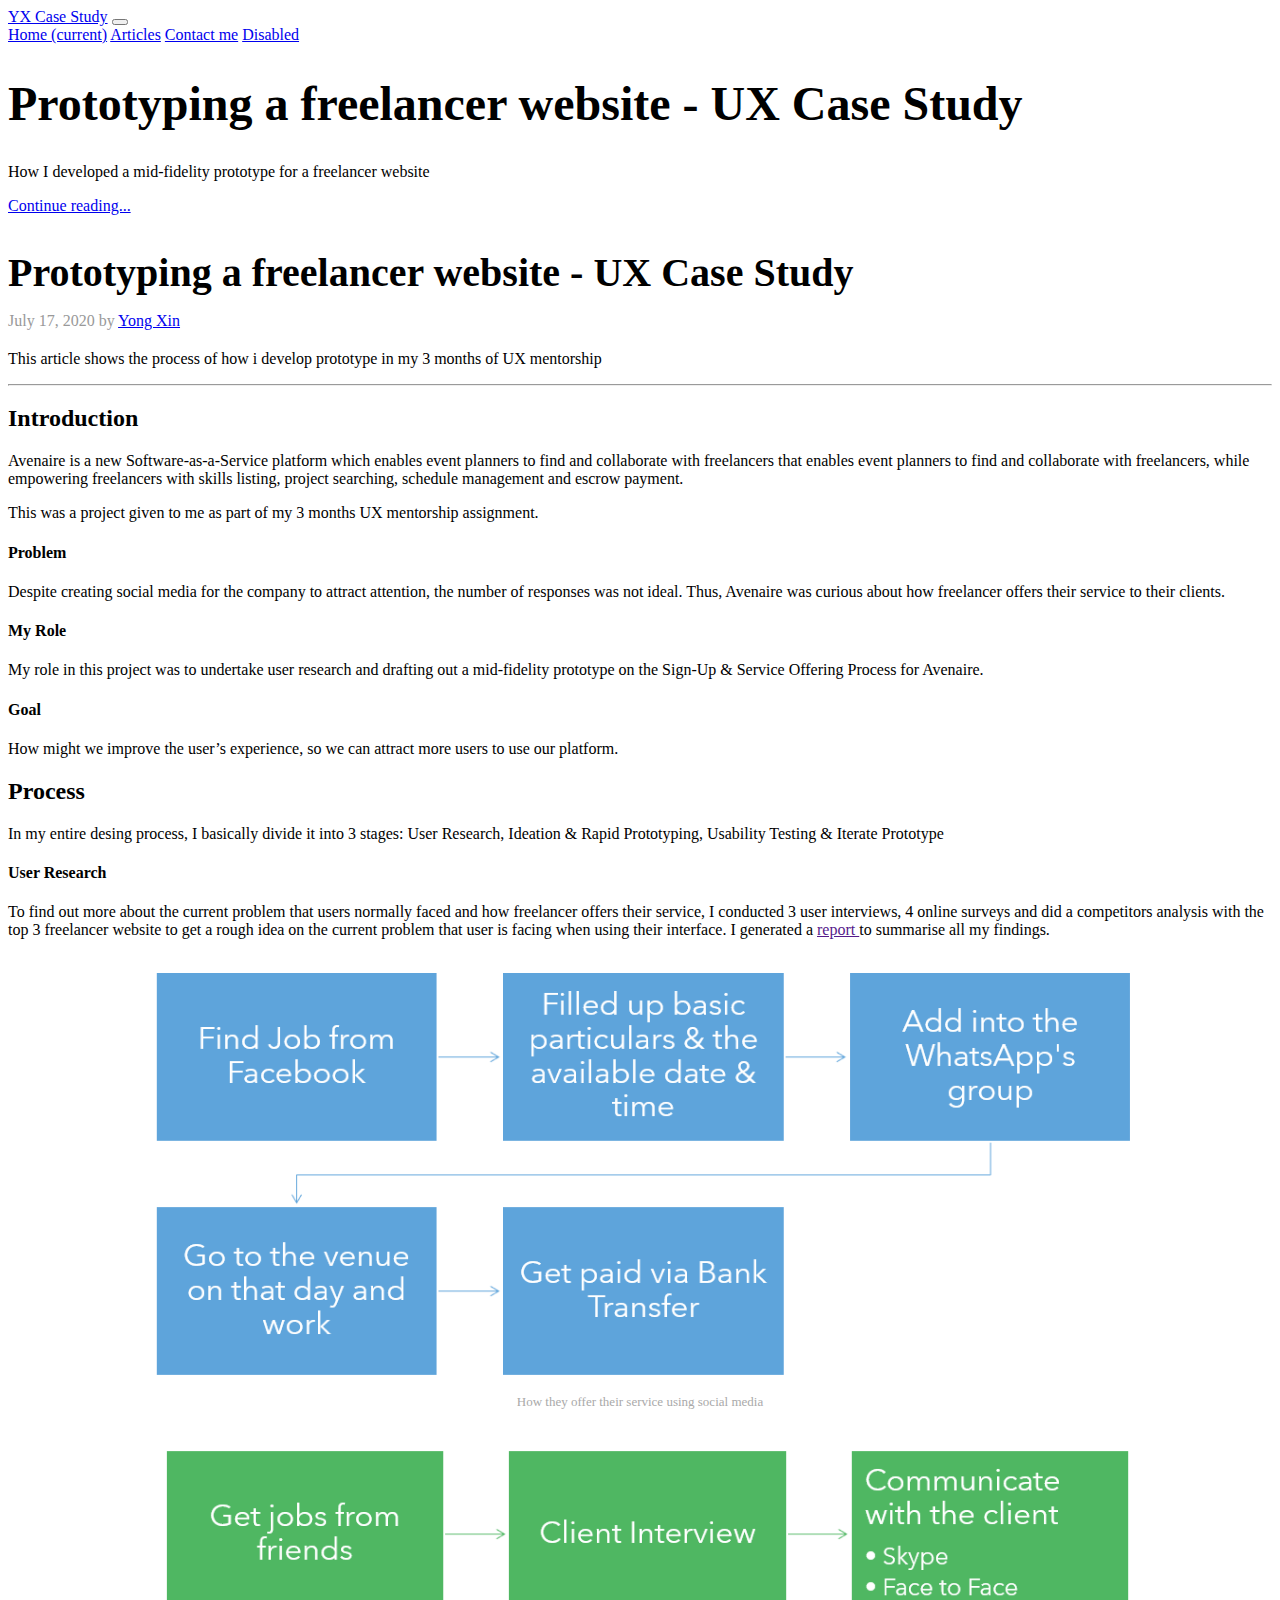
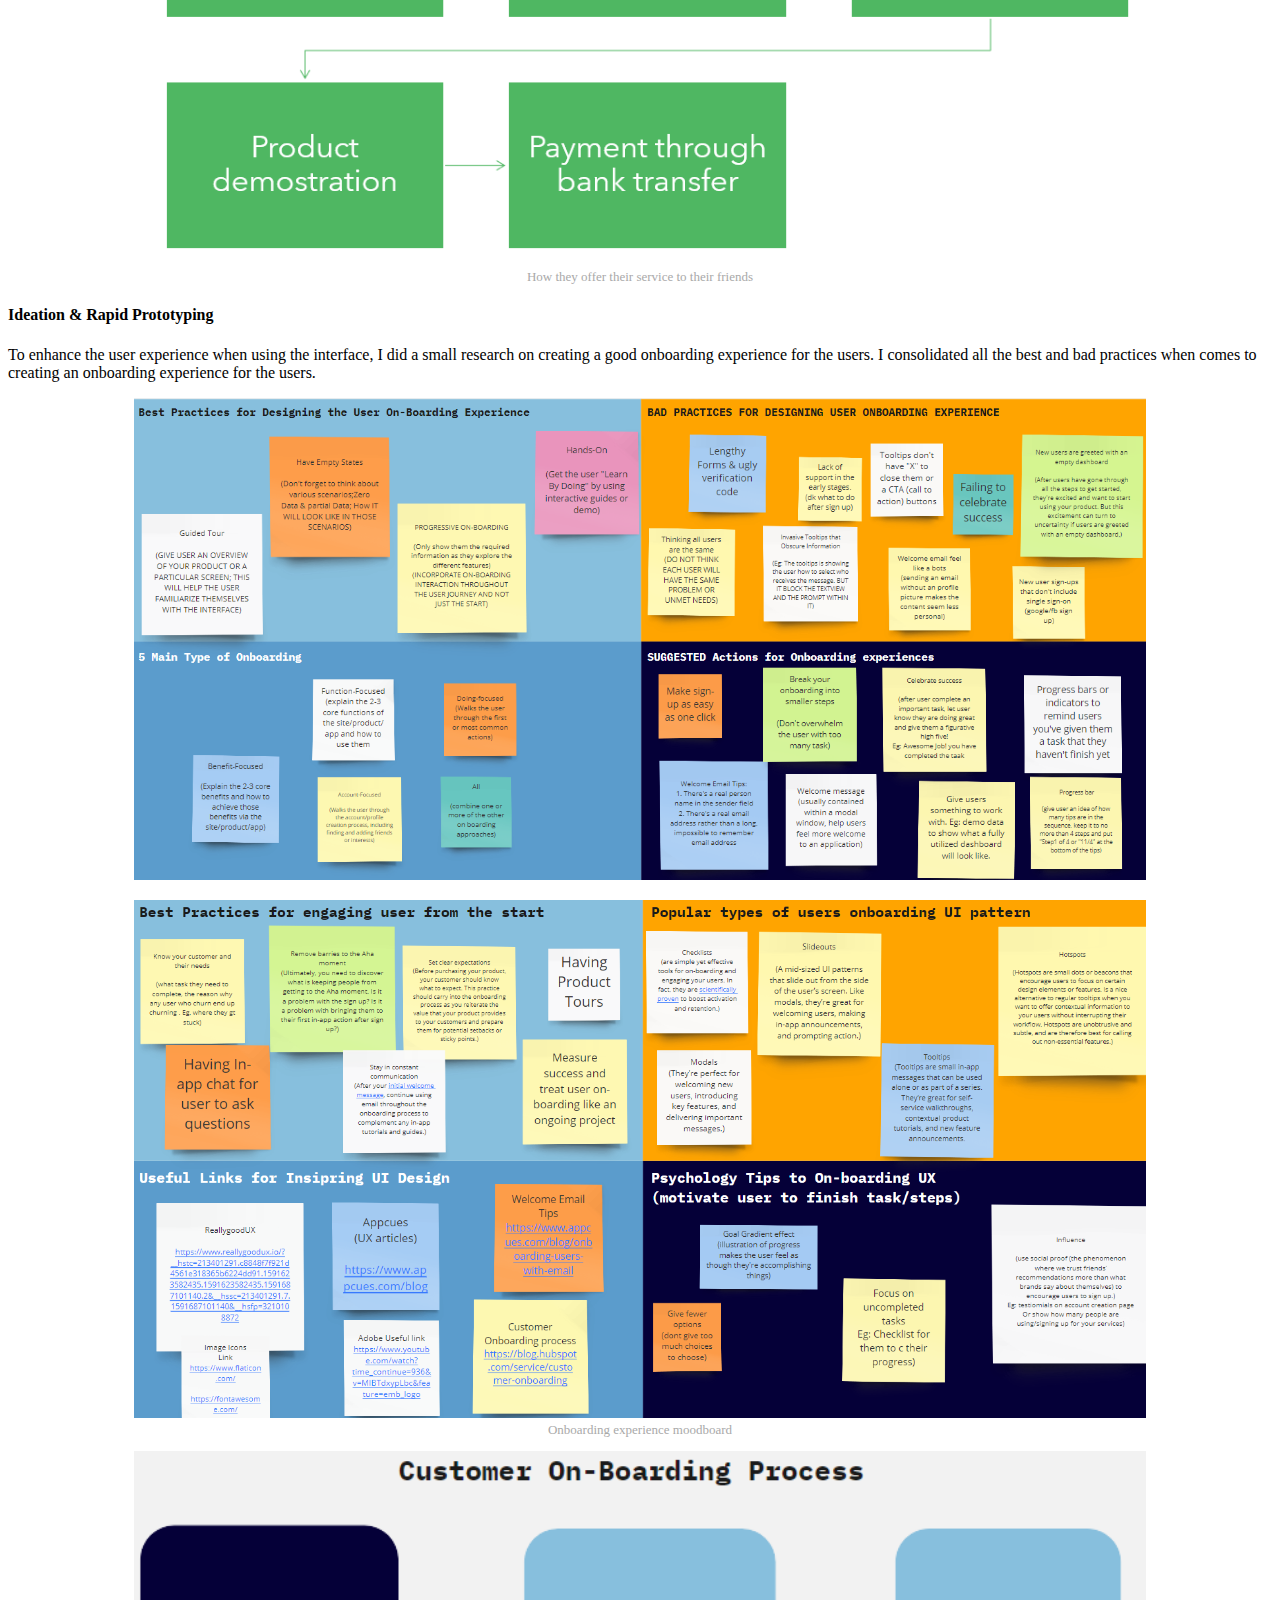
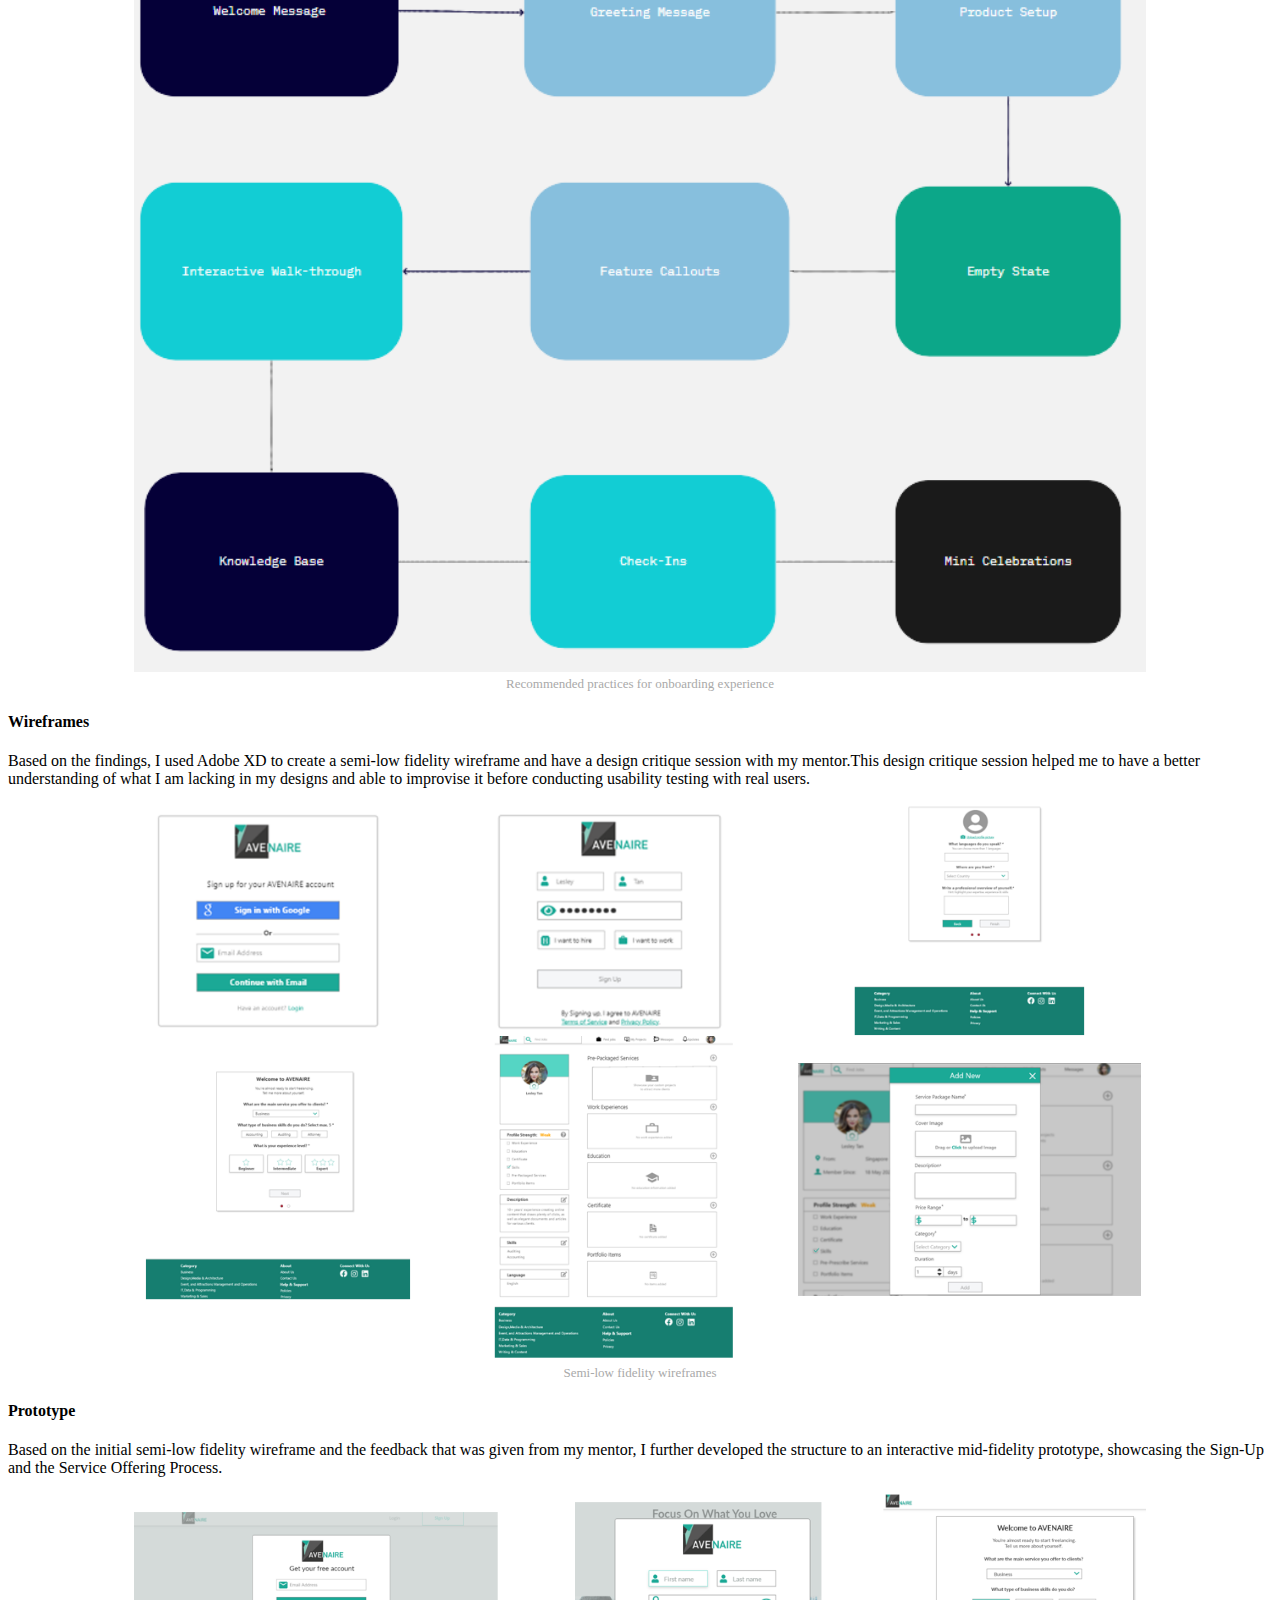
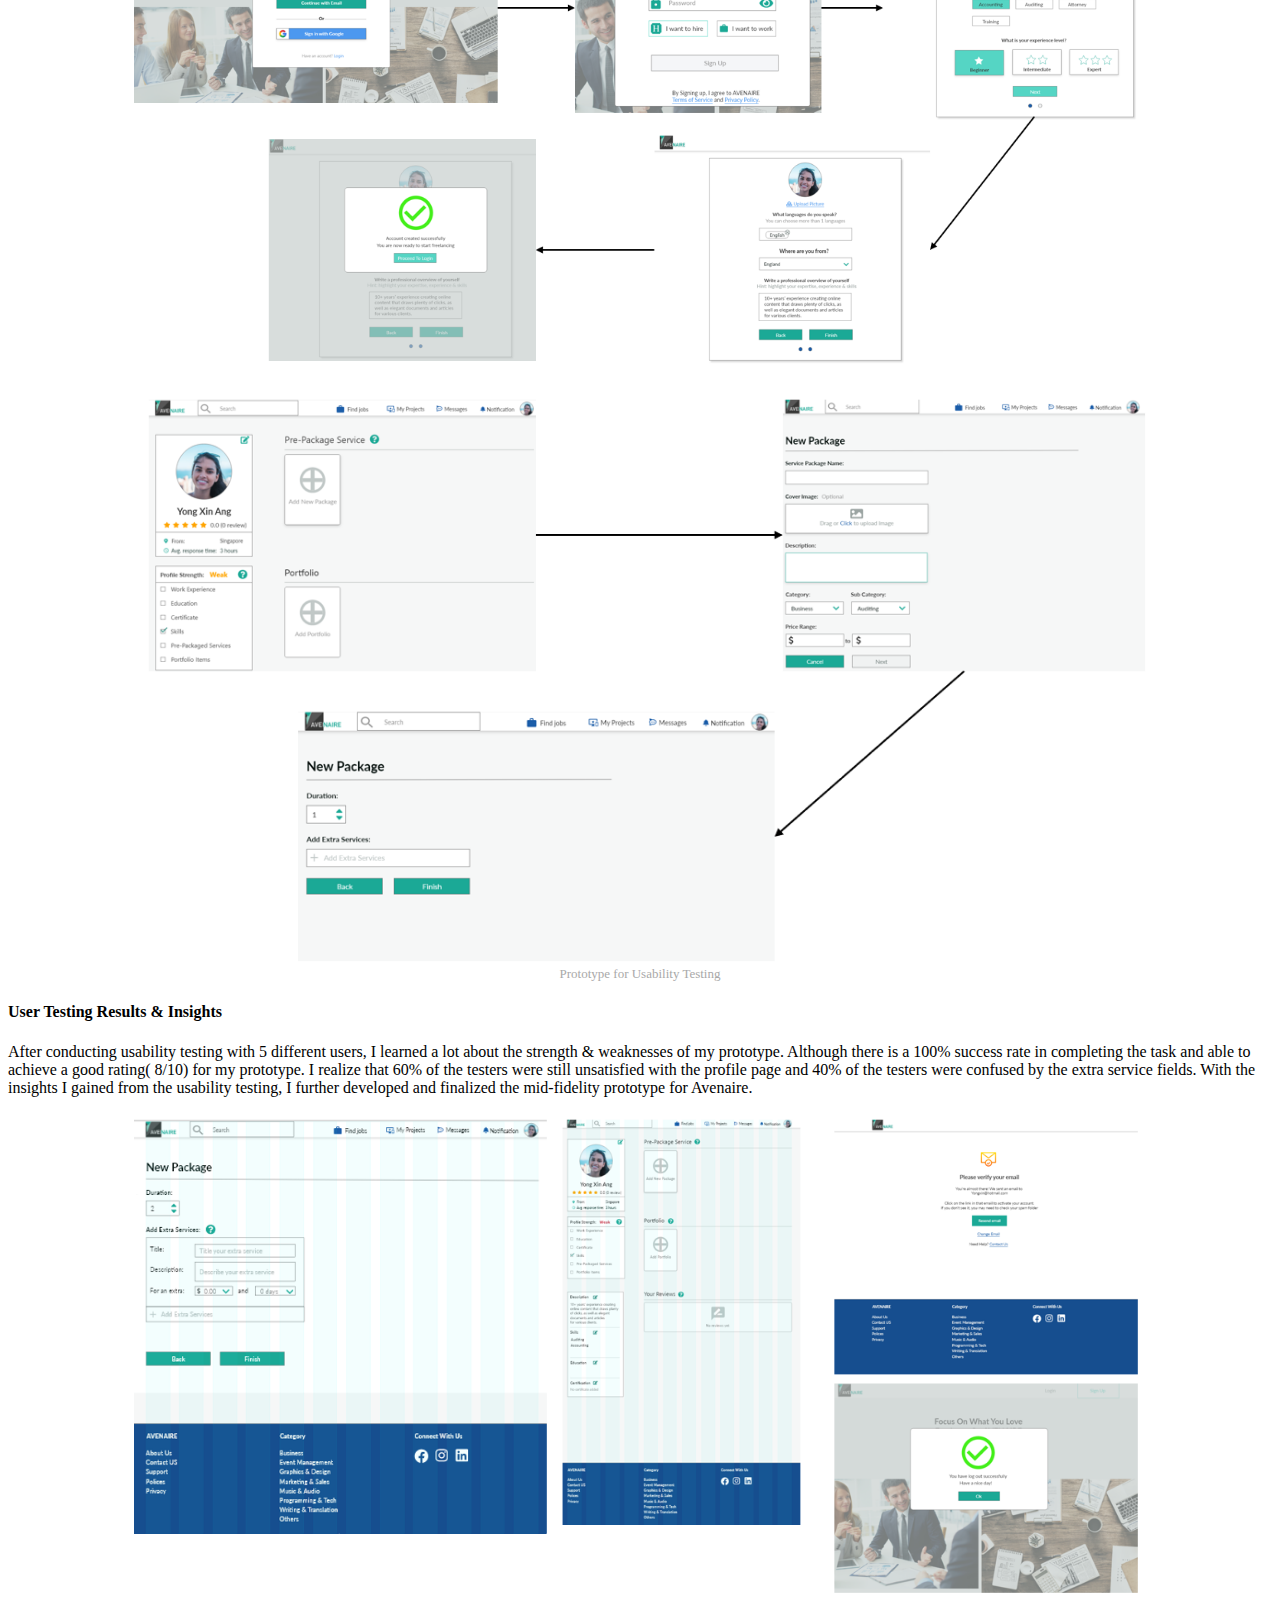
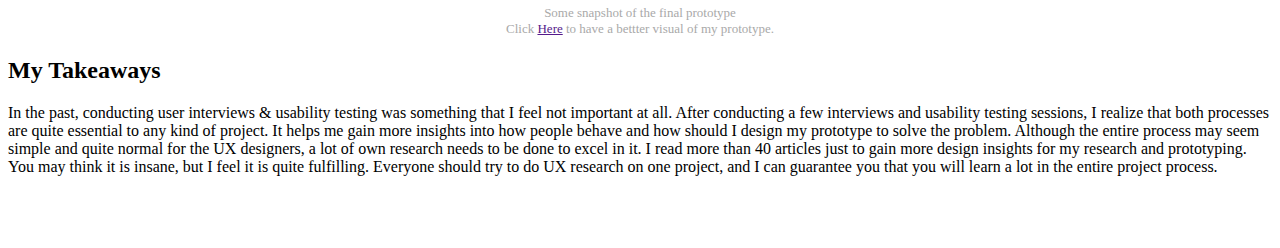
==== AvenaireUXCaseStudy.html @ 69b19cfe "First Version" ====
<!DOCTYPE html>
<html lang="en">
<head>
    <meta charset="UTF-8">
    <meta name="viewport" content="width=device-width, initial-scale=1.0">
    <title>Applying UX research on Avenaire</title>
    <!-- google font -->
    <link href="https://fonts.googleapis.com/css2?family=Roboto:ital,wght@0,100;0,300;0,400;0,500;0,700;0,900;1,100;1,300;1,400;1,500;1,700;1,900&display=swap" rel="stylesheet">

      <!-- Bootstrap CSS -->
      <link rel="stylesheet" href="https://stackpath.bootstrapcdn.com/bootstrap/4.5.0/css/bootstrap.min.css" integrity="sha384-9aIt2nRpC12Uk9gS9baDl411NQApFmC26EwAOH8WgZl5MYYxFfc+NcPb1dKGj7Sk" crossorigin="anonymous">
      <link href="https://fonts.googleapis.com/css2?family=Montserrat:ital,wght@0,100;0,200;0,300;0,400;0,500;0,600;0,700;0,800;0,900;1,100;1,200;1,300;1,400;1,500;1,600;1,700;1,800;1,900&family=Ubuntu:ital,wght@0,300;0,400;0,500;0,700;1,300;1,400;1,500;1,700&display=swap" rel="stylesheet">
      
      <!-- jQuery first, then Popper.js, then Bootstrap JS -->
      <script src="https://code.jquery.com/jquery-3.5.1.slim.min.js" integrity="sha384-DfXdz2htPH0lsSSs5nCTpuj/zy4C+OGpamoFVy38MVBnE+IbbVYUew+OrCXaRkfj" crossorigin="anonymous"></script>
      <script src="https://cdn.jsdelivr.net/npm/popper.js@1.16.0/dist/umd/popper.min.js" integrity="sha384-Q6E9RHvbIyZFJoft+2mJbHaEWldlvI9IOYy5n3zV9zzTtmI3UksdQRVvoxMfooAo" crossorigin="anonymous"></script>
      <script src="https://stackpath.bootstrapcdn.com/bootstrap/4.5.0/js/bootstrap.min.js" integrity="sha384-OgVRvuATP1z7JjHLkuOU7Xw704+h835Lr+6QL9UvYjZE3Ipu6Tp75j7Bh/kR0JKI" crossorigin="anonymous"></script>
      
    <!-- Avenaire CSS -->
    <link rel="stylesheet" href="assets/css/avenaire.css">
</head>
<body>
    <div class="container">
        <nav class="navbar navbar-expand-lg navbar-light bg-light">
            <a class="navbar-brand" href="#">YX Case Study</a>
            <button class="navbar-toggler" type="button" data-toggle="collapse" data-target="#navbarNavAltMarkup" aria-controls="navbarNavAltMarkup" aria-expanded="false" aria-label="Toggle navigation">
              <span class="navbar-toggler-icon"></span>
            </button>
            <div class="collapse navbar-collapse" id="navbarNavAltMarkup">
              <div class="navbar-nav">
                <a class="nav-item nav-link active" href="#">Home <span class="sr-only">(current)</span></a>
                <a class="nav-item nav-link" href="#">Articles</a>
                <a class="nav-item nav-link" href="#">Contact me</a>
                <a class="nav-item nav-link disabled" href="#">Disabled</a>
              </div>
            </div>
          </nav>
    </div>

  
  
    <div class="container">
        <div class="jumbotron p-4 p-md-5 text-white rounded bg-dark">
            <div class="col-md-6 px-0">
                <h1 class="display-4 font-italic">Prototyping a freelancer website - UX Case Study</h1>
                <p class="lead my-3">How I developed a mid-fidelity prototype for a freelancer website</p>
                <p class="lead mb-0"><a href="#" class="text-white font-weight-bold">Continue reading...</a></p>
            </div>
    </div>
   
  </div>
    <main role="main" class="container">
    <div class="row">
        <div class="col-md-8 blog-main">
            
  
            <div class="blog-post">
                <h2 class="blog-post-title">Prototyping a freelancer website - UX Case Study</h2>
                <p class="blog-post-meta">July 17, 2020 by <a href="#">Yong Xin</a></p>
  
                <p>This article shows the process of how i develop prototype in my 3 months of UX mentorship</p>
                <hr>
      
                <section id="one">
                    <h2>Introduction</h2>
                    <p>Avenaire is a new Software-as-a-Service platform which enables event planners to find and collaborate with freelancers that enables event planners to find and collaborate with freelancers, while empowering freelancers with skills listing, project searching, schedule management and escrow payment.</p>
                    <p>This was a project given to me as part of my 3 months UX mentorship assignment.</p>
              
                    <h4>Problem</h4>
                    <p>Despite creating social media for the company to attract attention, the number of responses was not ideal. Thus, Avenaire was curious about how freelancer offers their service to their clients.</p>
              
                    <h4>My Role</h4>
                    <p>My role in this project was to undertake user research and drafting out a mid-fidelity prototype on the Sign-Up & Service Offering Process for Avenaire.</p>
    
                    <h4>Goal</h4>
                    <p>How might we improve the user’s experience, so we can attract more users to use our platform.</p>
                    <p></p>
                </section>
                
                <section id="two">
                    <h2>Process</h2>
                    <p>In my entire desing process, I basically divide it into 3 stages: User Research, Ideation & Rapid Prototyping, Usability Testing & Iterate Prototype </p>
                    <h4>User Research</h4>
                    <p>
                        To find out more about the current problem that users normally faced and how freelancer offers their service,
                        I conducted 3 user interviews, 4 online surveys and did a competitors analysis with the top 3 freelancer website to get a rough idea on the 
                        current problem that user is facing when using their interface. I generated a <a href="">report </a>to summarise all my findings.
                    </p>
                    <p style="text-align: center;color:darkgray; font-size: small;"><img src="images/freelanceProcess1.png" alt="Freelancer Process" style="width: 80%;"><br>How they offer their service using social media </p>

                    <p style="text-align: center; color:darkgray; font-size: small;"><img src="images/freelaceProcess2.png" alt="Freelancer 2nd Process" style="width: 80%;"><br>How they offer their service to their friends</p>

                    <h4>Ideation & Rapid Prototyping</h4>
                    <p>To enhance the user experience when using the interface, I did a small research on creating a good onboarding experience for the users. I consolidated all the best and bad practices when comes to creating an onboarding experience for the users.</p>
                
                 

                    <p style="text-align: center;"><img src="images/onBoarding1.png" style="width: 80%;"></p>
                    <p style="text-align: center; color:darkgray; font-size: small;"><img src="images/onboarding2.png" style="width: 80%;"> <br>Onboarding experience moodboard</p>
                    <p style="text-align: center; color:darkgray; font-size: small;"><img src="images/customer onboading processs.png" alt="bestPractice" style="width: 80%;"> <br> Recommended practices for onboarding experience</p>
               
                    <h4>Wireframes</h4>
                    <p>Based on the findings, I used Adobe XD to create a semi-low fidelity wireframe and have a design critique session with my mentor.This design critique session helped me to have a better understanding of what I am lacking in my designs and able to improvise it before conducting usability testing with real users.</p>
                    <p style="text-align: center; color:darkgray; font-size: small;"><img src="images/wireframe.PNG" width="80%" alt="wireframes" ><br>Semi-low fidelity wireframes</p>
                
                    <h4>Prototype</h4>
                    <p>Based on the initial semi-low fidelity wireframe and the feedback that was given from my mentor, I further developed the structure to an interactive mid-fidelity prototype, showcasing the Sign-Up and the Service Offering Process.</p>
                    <p style="text-align: center;"><img src="images/sign-up Process.PNG" alt="signUp" width="80%"></p>
                    <p style="text-align: center; color:darkgray; font-size: small;" >
                        <img src="images/serviceOffering.PNG" alt="serviceOffering" width="80%;"> <br> Prototype for Usability Testing
                    </p>

                    <h4>User Testing Results & Insights</h4>
                    <p>
                        After conducting usability testing with 5 different users, I learned a lot about the strength & weaknesses of my prototype.
                        Although there is a 100% success rate in completing the task and able to achieve a good rating( 8/10) for my prototype. 
                        I realize that 60% of the testers were still unsatisfied with the profile page and 40% of the testers were confused by the extra service fields. 
                        With the insights I gained from the usability testing, I  further developed and finalized the mid-fidelity prototype for Avenaire.
                        
                    </p>
                    <p style="text-align: center; font-size: small; color: darkgray;"><img src="images/finalPrototype.PNG" alt="finalPrototype" style="width: 80%;"><br> Some snapshot of the final prototype <br>Click <a href="" >Here</a> to have a bettter visual of my prototype.</p>
                    
                </section>

                <section id="three">
                    <h2>My Takeaways</h2>
                    <p>
                        In the past, conducting user interviews & usability testing was something that I feel not important at all.
                        After conducting a few interviews and usability testing sessions, I realize that both processes are quite essential
                        to any kind of project. It helps me gain more insights into how people behave and how should I design my prototype to
                        solve the problem. Although the entire process may seem simple and quite normal for the UX designers, a lot of own research
                        needs to be done to excel in it. I read more than 40 articles just to gain more design insights for my research and prototyping. 
                        You may think it is insane, but I feel it is quite fulfilling. Everyone should try to do UX research on one project, and I can
                        guarantee you that you will learn a lot in the entire project process.
                    </p>
                </section>
        

        
            </div><!-- /.blog-post -->
 
        </div><!-- /.blog-main -->
    </div><!-- /.row -->
  
    </main><!-- /.container -->

</body>
</html>
---- assets/css/avenaire.css ----
/* stylelint-disable selector-list-comma-newline-after */

.blog-header {
    line-height: 1;
    border-bottom: 1px solid #e5e5e5;
  }
  
  .blog-header-logo {
    font-family: "Playfair Display", Georgia, "Times New Roman", serif;
    font-size: 2.25rem;
  }
  
  .blog-header-logo:hover {
    text-decoration: none;
  }
  
  h1, h2, h3, h4, h5, h6 {
    font-family: "Playfair Display", Georgia, "Times New Roman", serif;
  }
  
  .display-4 {
    font-size: 2.5rem;
  }
  @media (min-width: 768px) {
    .display-4 {
      font-size: 3rem;
    }
  }
  
  .nav-scroller {
    position: relative;
    z-index: 2;
    height: 2.75rem;
    overflow-y: hidden;
  }
  
  .nav-scroller .nav {
    display: -ms-flexbox;
    display: flex;
    -ms-flex-wrap: nowrap;
    flex-wrap: nowrap;
    padding-bottom: 1rem;
    margin-top: -1px;
    overflow-x: auto;
    text-align: center;
    white-space: nowrap;
    -webkit-overflow-scrolling: touch;
  }
  
  .nav-scroller .nav-link {
    padding-top: .75rem;
    padding-bottom: .75rem;
    font-size: .875rem;
  }
  
  .card-img-right {
    height: 100%;
    border-radius: 0 3px 3px 0;
  }
  
  .flex-auto {
    -ms-flex: 0 0 auto;
    flex: 0 0 auto;
  }
  
  .h-250 { height: 250px; }
  @media (min-width: 768px) {
    .h-md-250 { height: 250px; }
  }
  
  /* Pagination */
  .blog-pagination {
    margin-bottom: 4rem;
  }
  .blog-pagination > .btn {
    border-radius: 2rem;
  }
  
  /*
   * Blog posts
   */
  .blog-post {
    margin-bottom: 4rem;
  }
  .blog-post-title {
    margin-bottom: .25rem;
    font-size: 2.5rem;
  }
  .blog-post-meta {
    margin-bottom: 1.25rem;
    color: #999;
  }
  
  /*
   * Footer
   */
  .blog-footer {
    padding: 2.5rem 0;
    color: #999;
    text-align: center;
    background-color: #f9f9f9;
    border-top: .05rem solid #e5e5e5;
  }
  .blog-footer p:last-child {
    margin-bottom: 0;
  }
  
  .column {
    float: left;
    width: 50%;
    padding: 5px;
  }
  
  /* Clearfix (clear floats) */
  .row::after {
    content: "";
    clear: both;
    display: table;
  }
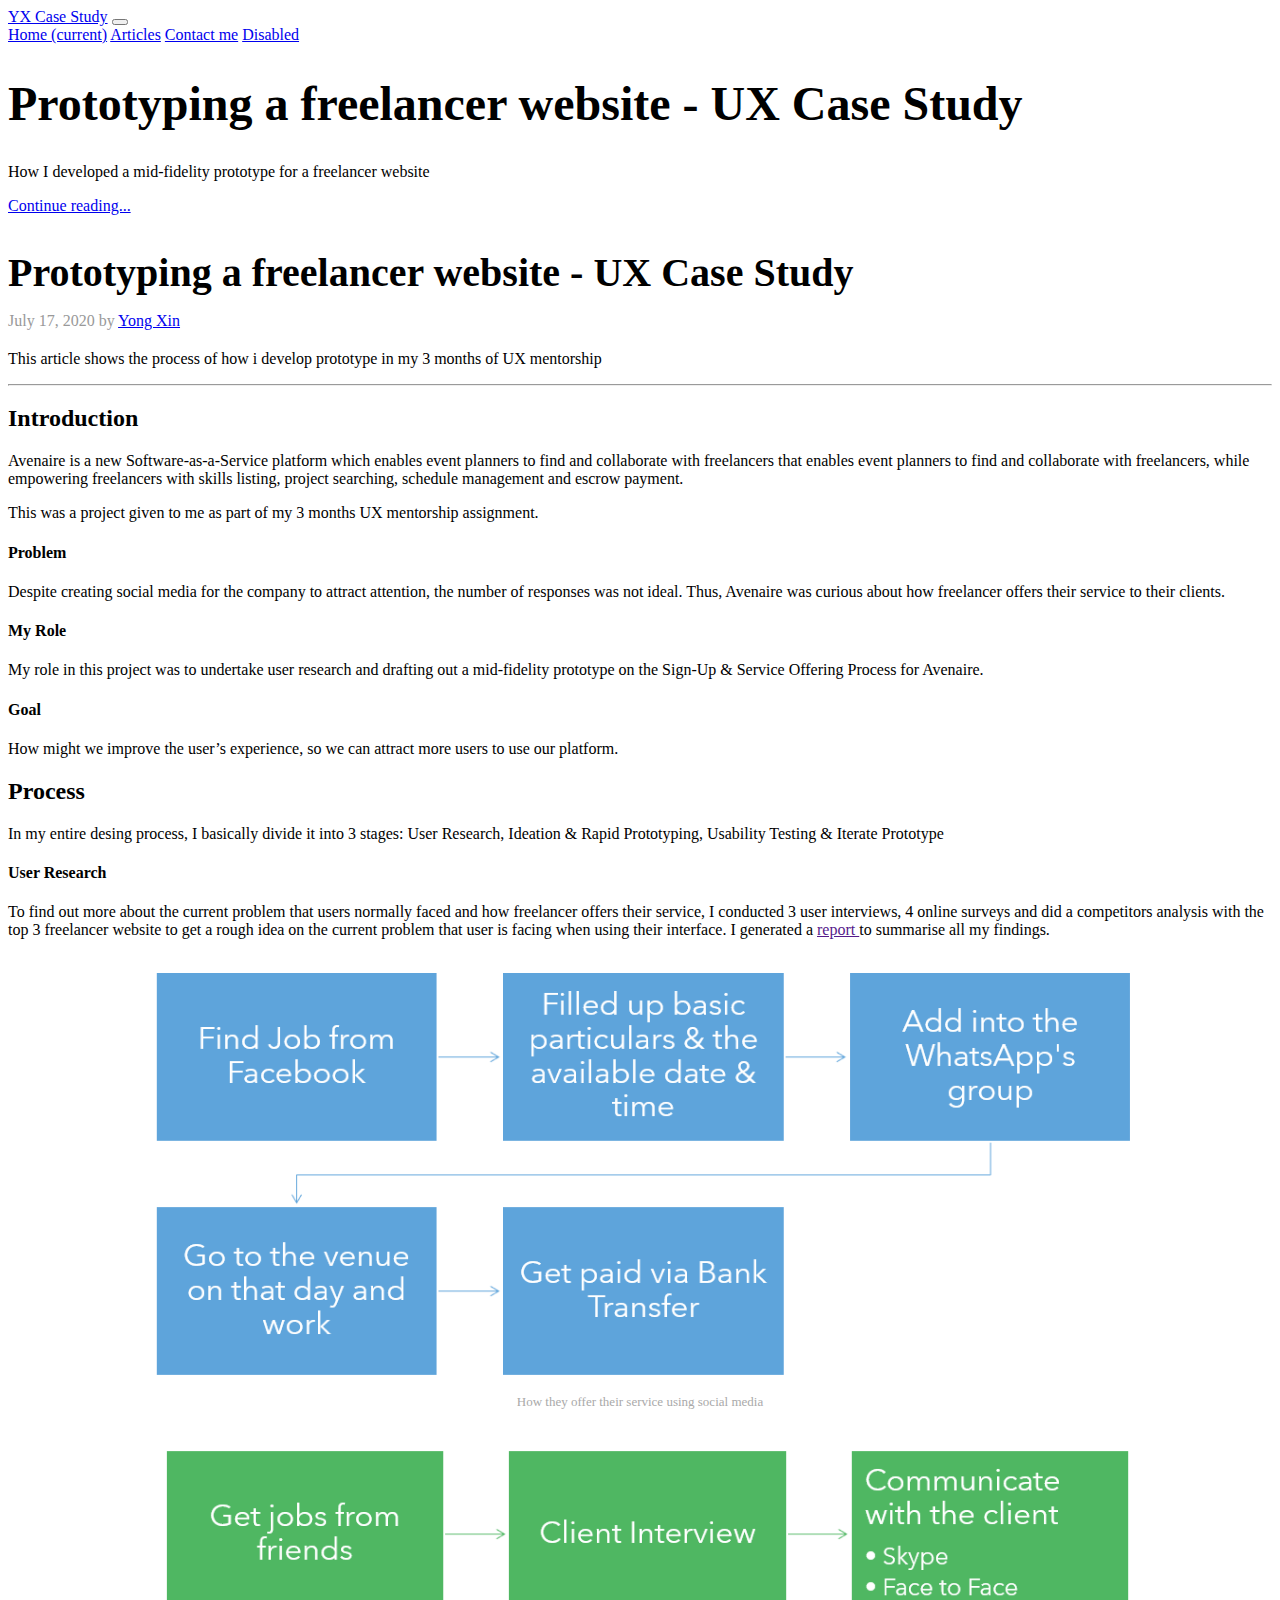
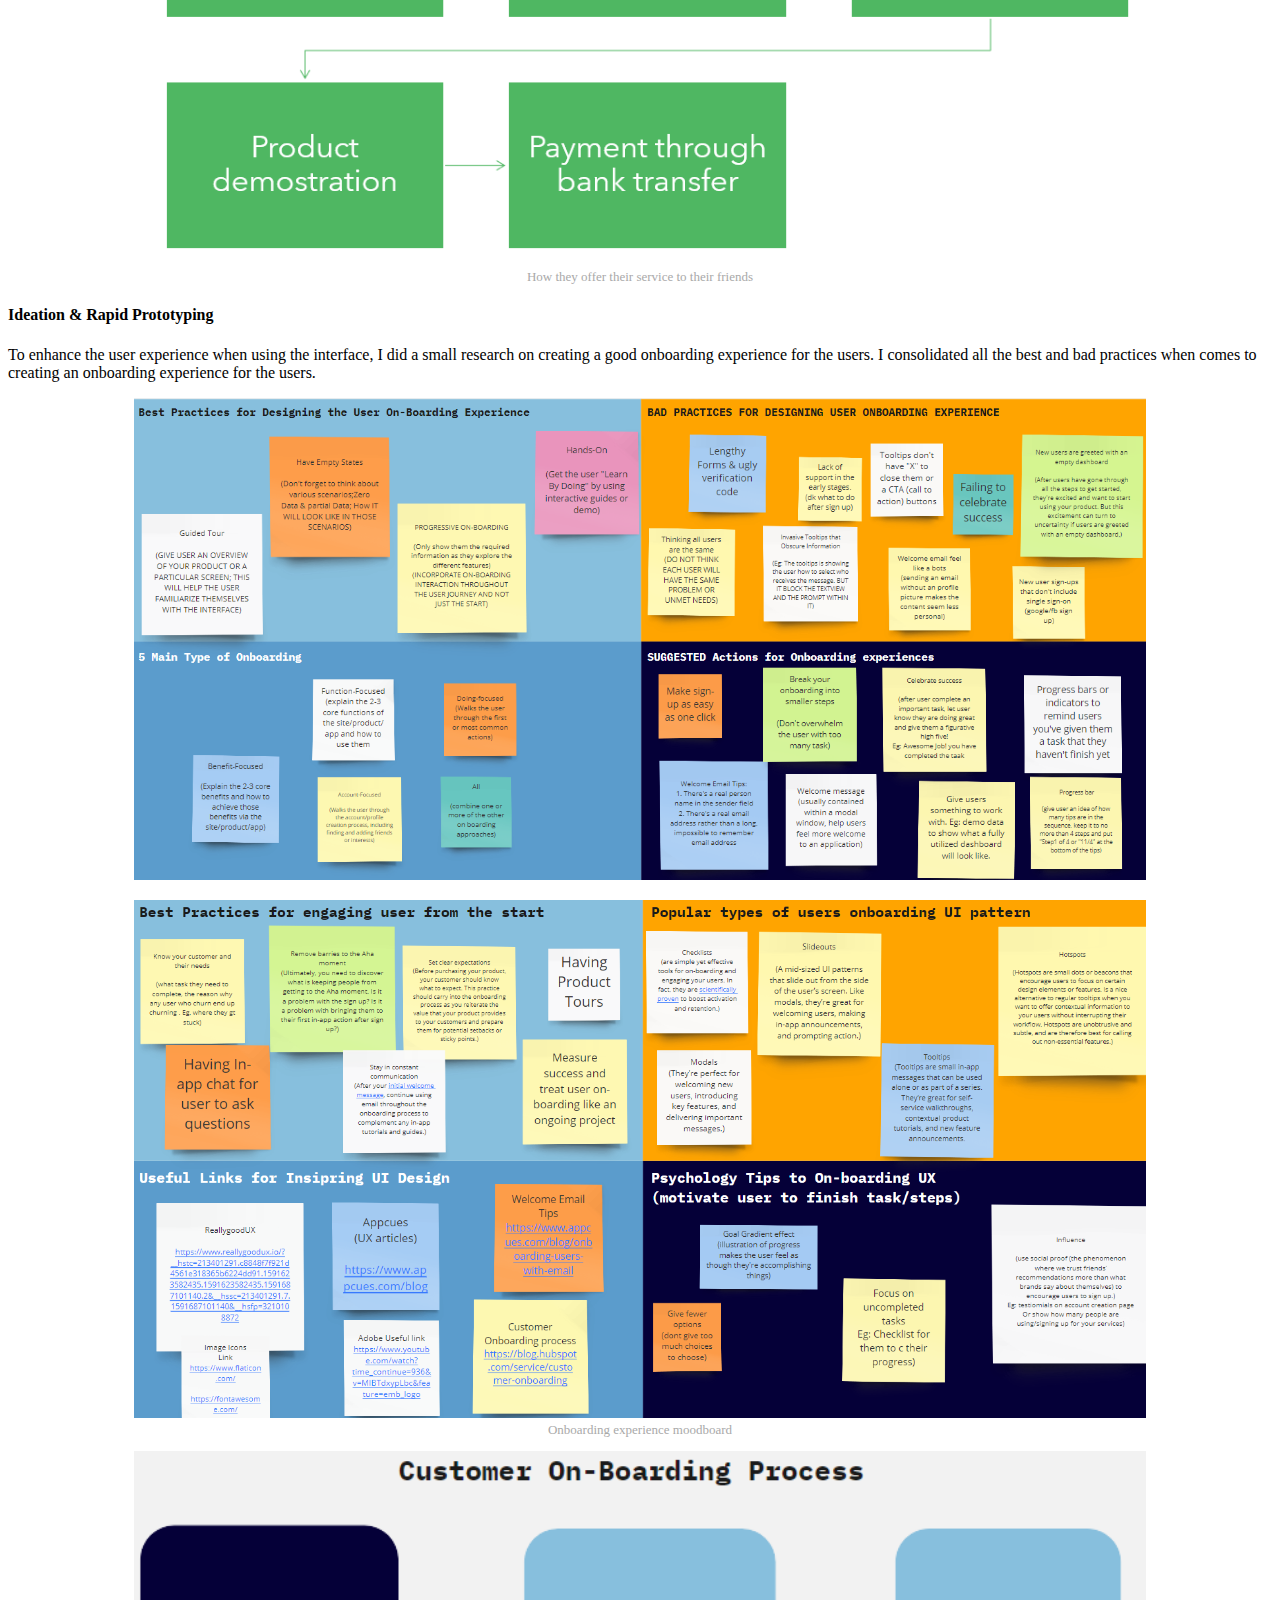
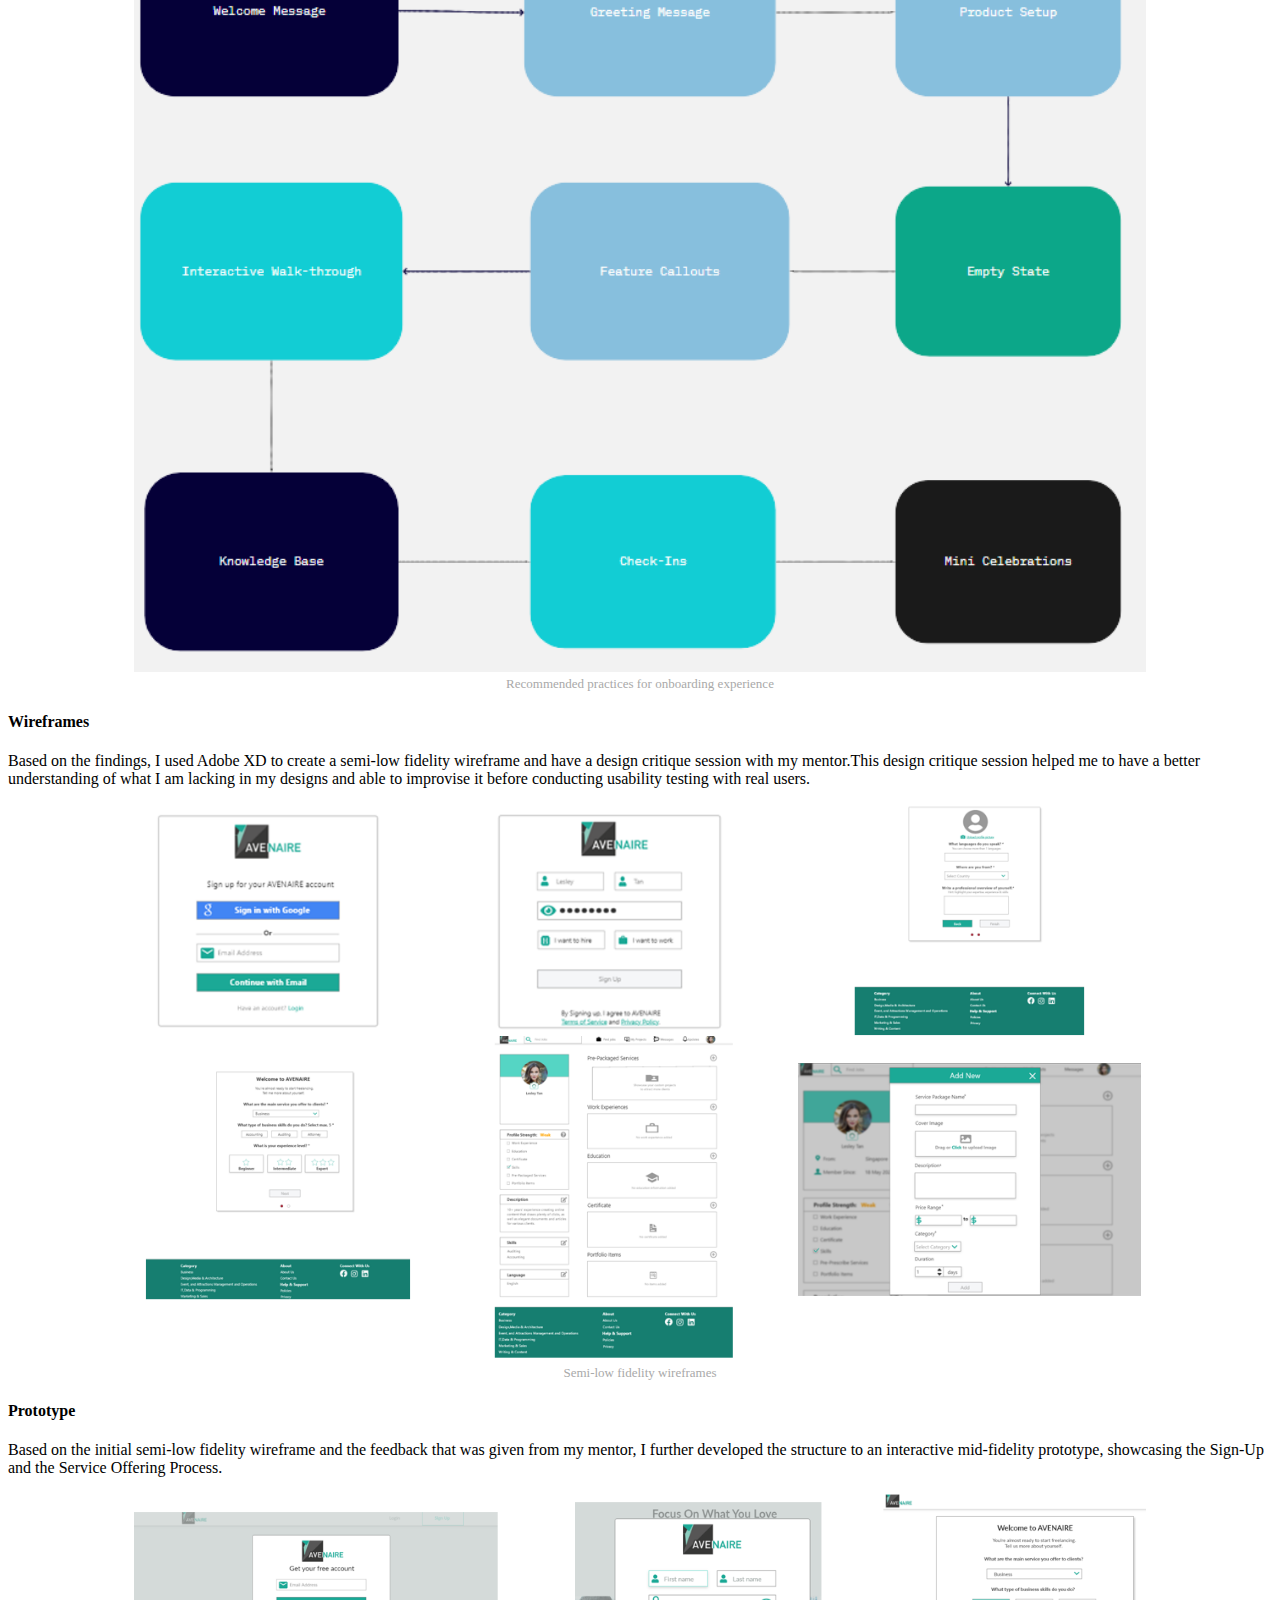
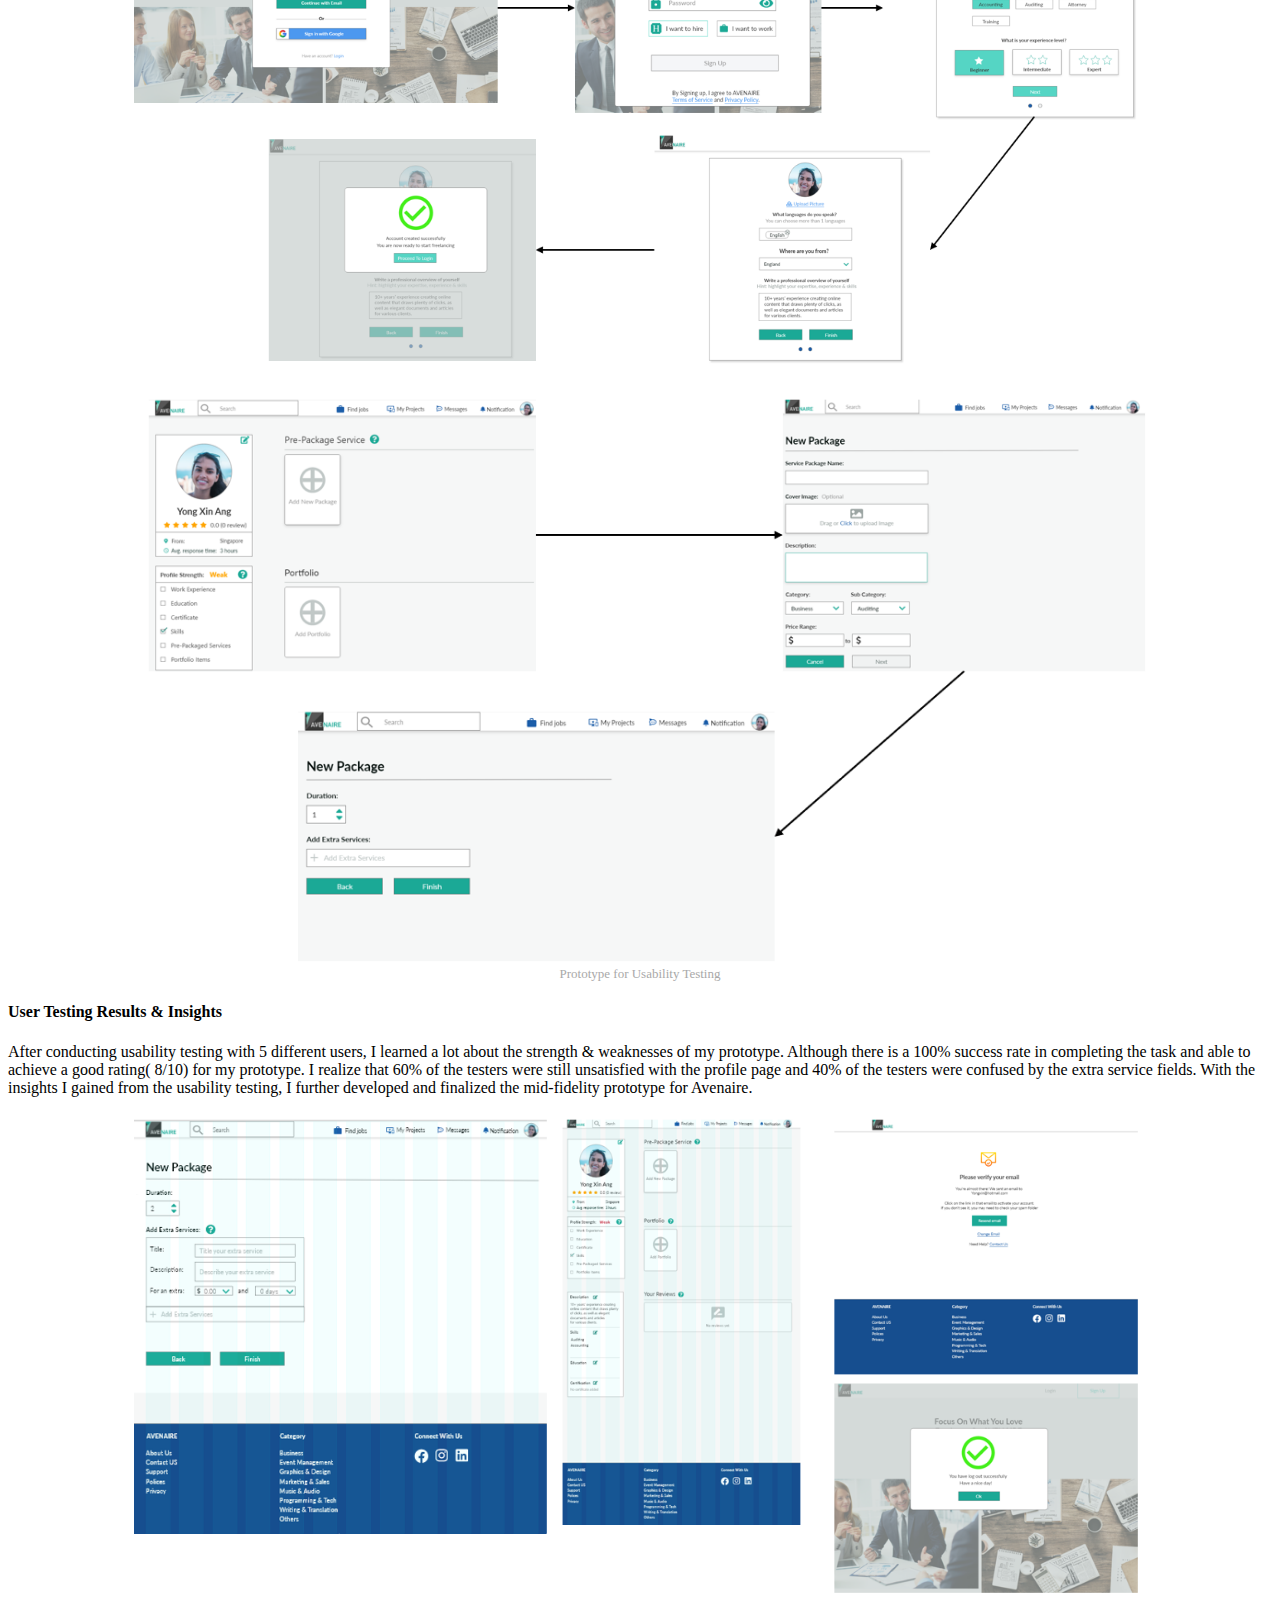
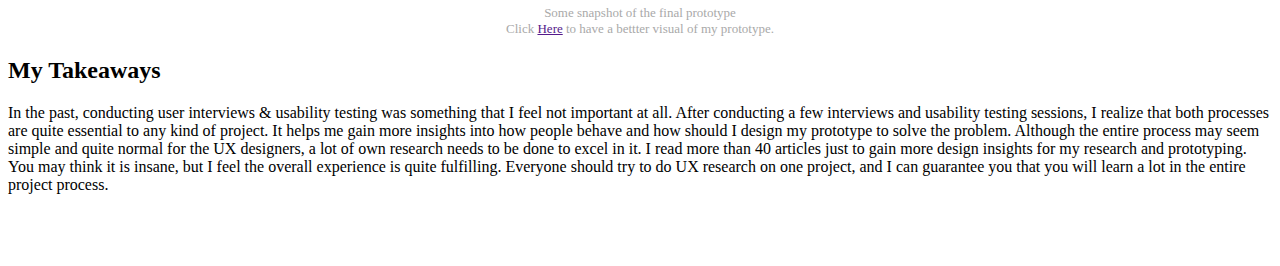
==== commit 80024bb8: "Add files via upload" ====
--- a/AvenaireUXCaseStudy.html
+++ b/AvenaireUXCaseStudy.html
@@ -130,7 +130,7 @@
                         to any kind of project. It helps me gain more insights into how people behave and how should I design my prototype to
                         solve the problem. Although the entire process may seem simple and quite normal for the UX designers, a lot of own research
                         needs to be done to excel in it. I read more than 40 articles just to gain more design insights for my research and prototyping. 
-                        You may think it is insane, but I feel it is quite fulfilling. Everyone should try to do UX research on one project, and I can
+                        You may think it is insane, but I feel the overall experience is quite fulfilling. Everyone should try to do UX research on one project, and I can
                         guarantee you that you will learn a lot in the entire project process.
                     </p>
                 </section>
